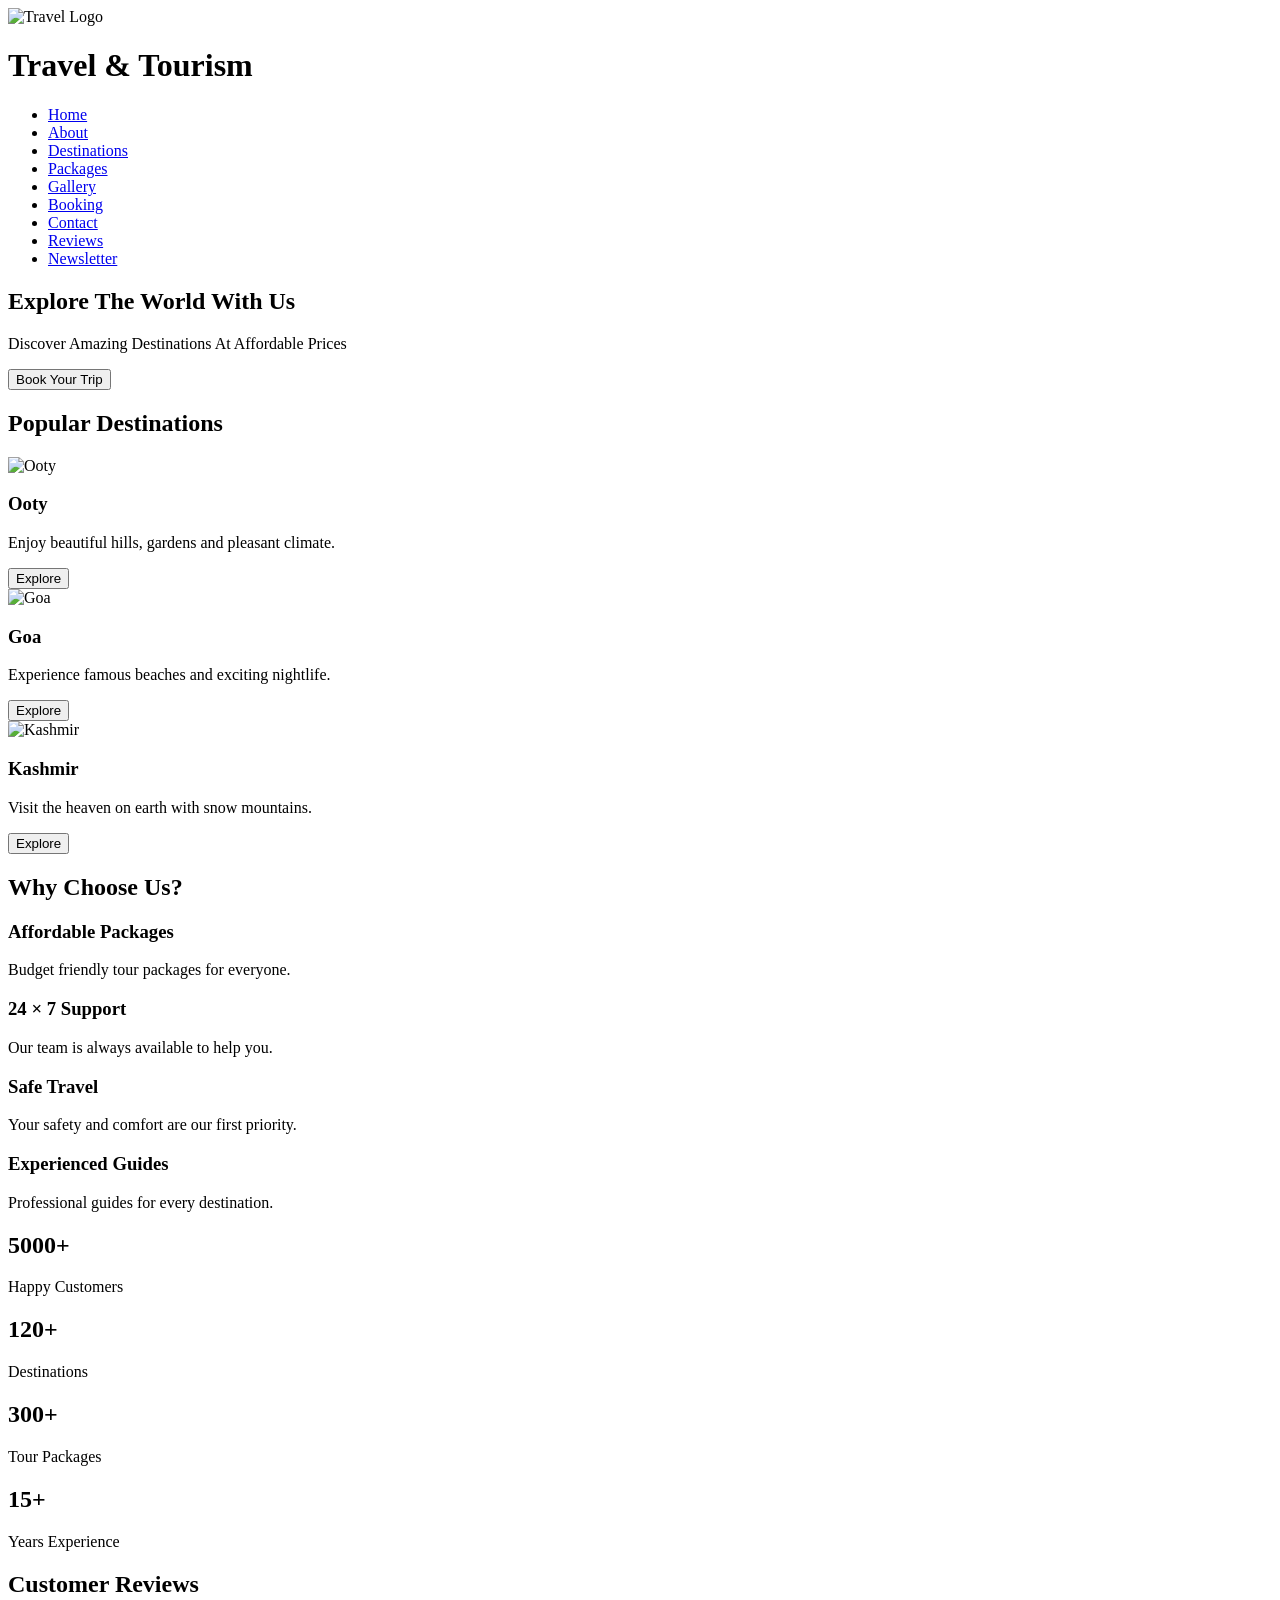
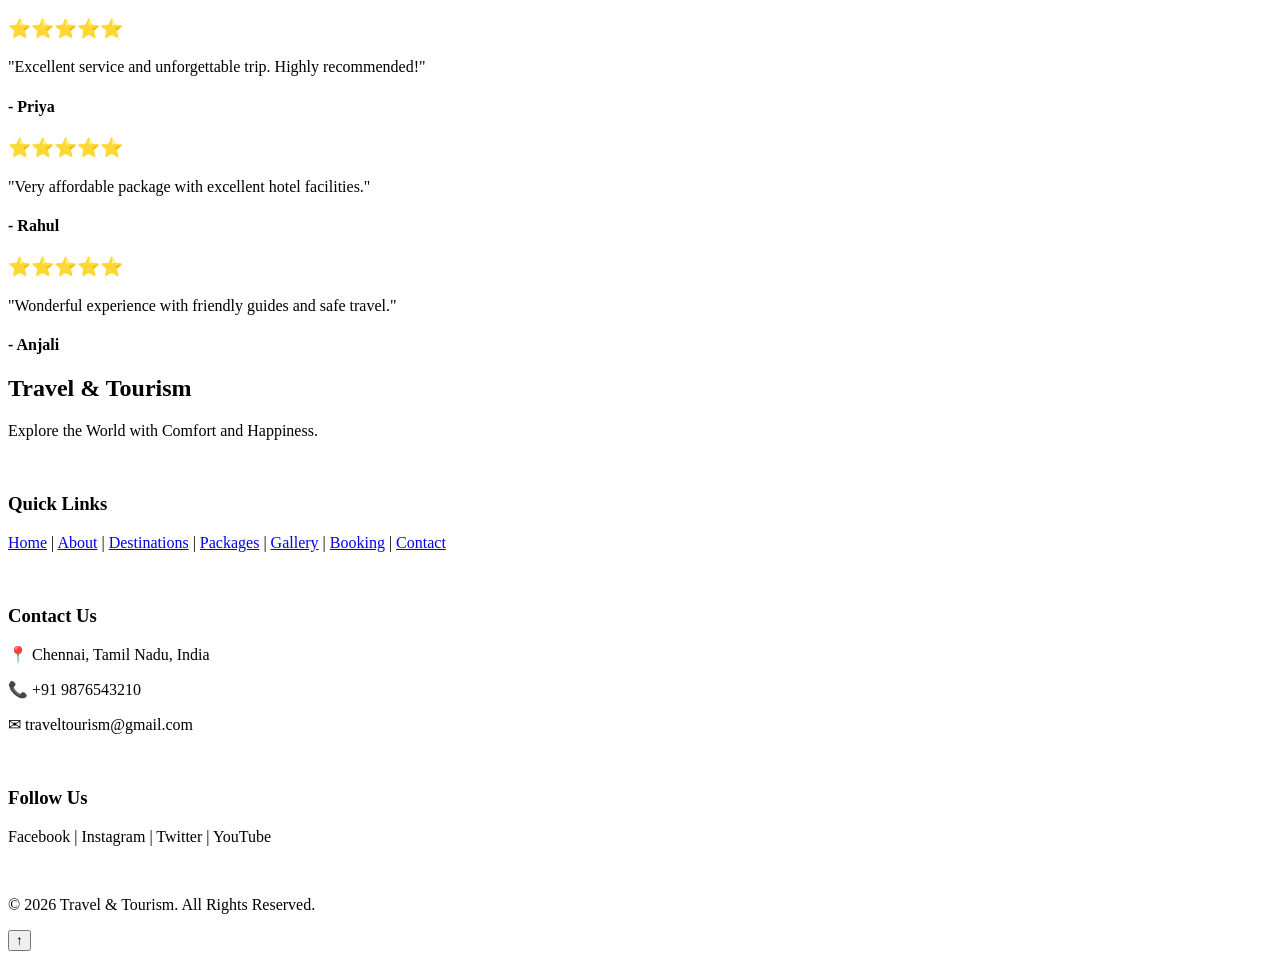
==== index.html @ ecf7f7e3 "Add files via upload" ====
<!DOCTYPE html>
<html lang="en">
<head>
    <meta charset="UTF-8">
    <meta name="viewport" content="width=device-width, initial-scale=1.0">
    <title>Travel & Tourism</title>
    <link rel="stylesheet" href="css/style.css">
</head>

<body>

<header>

    <div class="logo">
        <img src="images/logo.png" alt="Travel Logo">
        <h1>Travel & Tourism</h1>
    </div>

    <nav>
        <ul>
            <li><a href="index.html">Home</a></li>
            <li><a href="about.html">About</a></li>
            <li><a href="destinations.html">Destinations</a></li>
            <li><a href="packages.html">Packages</a></li>
            <li><a href="gallery.html">Gallery</a></li>
            <li><a href="booking.html">Booking</a></li>
            <li><a href="contact.html">Contact</a></li>
            <li><a href="reviews.html">Reviews</a></li>
            <li><a href="newsletter.html">Newsletter</a></li>
        </ul>
    </nav>

</header>

<!-- Hero Section -->

<section class="hero">

    <div class="hero-content">

        <h2>Explore The World With Us</h2>

        <p>Discover Amazing Destinations At Affordable Prices</p>

        <button onclick="location.href='booking.html'">
            Book Your Trip
        </button>

    </div>

</section>

<!-- Search Section -->



<!-- Popular Destinations -->

<section class="destinations">

    <h2>Popular Destinations</h2>

    <div class="card-container">

        <div class="card">
            <img src="images/ooty.jpg" alt="Ooty">
            <h3>Ooty</h3>
            <p>Enjoy beautiful hills, gardens and pleasant climate.</p>
            <button>Explore</button>
        </div>

        <div class="card">
            <img src="images/goa.jpg" alt="Goa">
            <h3>Goa</h3>
            <p>Experience famous beaches and exciting nightlife.</p>
            <button>Explore</button>
        </div>

        <div class="card">
            <img src="images/kashmir.jpg" alt="Kashmir">
            <h3>Kashmir</h3>
            <p>Visit the heaven on earth with snow mountains.</p>
            <button>Explore</button>
        </div>

    </div>

</section>

<!-- Why Choose Us -->

<section class="why-us">

    <h2>Why Choose Us?</h2>

    <div class="why-container">

        <div class="why-box">
            <h3>Affordable Packages</h3>
            <p>Budget friendly tour packages for everyone.</p>
        </div>

        <div class="why-box">
            <h3>24 × 7 Support</h3>
            <p>Our team is always available to help you.</p>
        </div>

        <div class="why-box">
            <h3>Safe Travel</h3>
            <p>Your safety and comfort are our first priority.</p>
        </div>

        <div class="why-box">
            <h3>Experienced Guides</h3>
            <p>Professional guides for every destination.</p>
        </div>

    </div>

</section>

<!-- Statistics -->

<section class="counter-section">

    <div class="counter-container">

        <div class="counter">
            <h2>5000+</h2>
            <p>Happy Customers</p>
        </div>

        <div class="counter">
            <h2>120+</h2>
            <p>Destinations</p>
        </div>

        <div class="counter">
            <h2>300+</h2>
            <p>Tour Packages</p>
        </div>

        <div class="counter">
            <h2>15+</h2>
            <p>Years Experience</p>
        </div>

    </div>

</section>
<!-- Customer Reviews -->

<section class="testimonials">

    <h2>Customer Reviews</h2>

    <div class="review-container">

        <div class="review">
            <h3>⭐⭐⭐⭐⭐</h3>
            <p>"Excellent service and unforgettable trip. Highly recommended!"</p>
            <h4>- Priya</h4>
        </div>

        <div class="review">
            <h3>⭐⭐⭐⭐⭐</h3>
            <p>"Very affordable package with excellent hotel facilities."</p>
            <h4>- Rahul</h4>
        </div>

        <div class="review">
            <h3>⭐⭐⭐⭐⭐</h3>
            <p>"Wonderful experience with friendly guides and safe travel."</p>
            <h4>- Anjali</h4>
        </div>

    </div>

</section>

<!-- Newsletter -->



<!-- Footer -->

<footer>

    <div class="footer-content">

        <h2>Travel & Tourism</h2>

        <p>Explore the World with Comfort and Happiness.</p>

        <br>

        <h3>Quick Links</h3>

        <p>
            <a href="index.html">Home</a> |
            <a href="about.html">About</a> |
            <a href="destinations.html">Destinations</a> |
            <a href="packages.html">Packages</a> |
            <a href="gallery.html">Gallery</a> |
            <a href="booking.html">Booking</a> |
            <a href="contact.html">Contact</a>
        </p>

        <br>

        <h3>Contact Us</h3>

        <p>📍 Chennai, Tamil Nadu, India</p>

        <p>📞 +91 9876543210</p>

        <p>✉ traveltourism@gmail.com</p>

        <br>

        <h3>Follow Us</h3>

        <p>Facebook | Instagram | Twitter | YouTube</p>

        <br>

        <p>© 2026 Travel & Tourism. All Rights Reserved.</p>

    </div>

</footer>

<!-- Scroll To Top Button -->

<button id="topBtn" onclick="window.scrollTo({top:0,behavior:'smooth'})">
↑
</button>

<script src="js/script.js"></script>

</body>
</html>
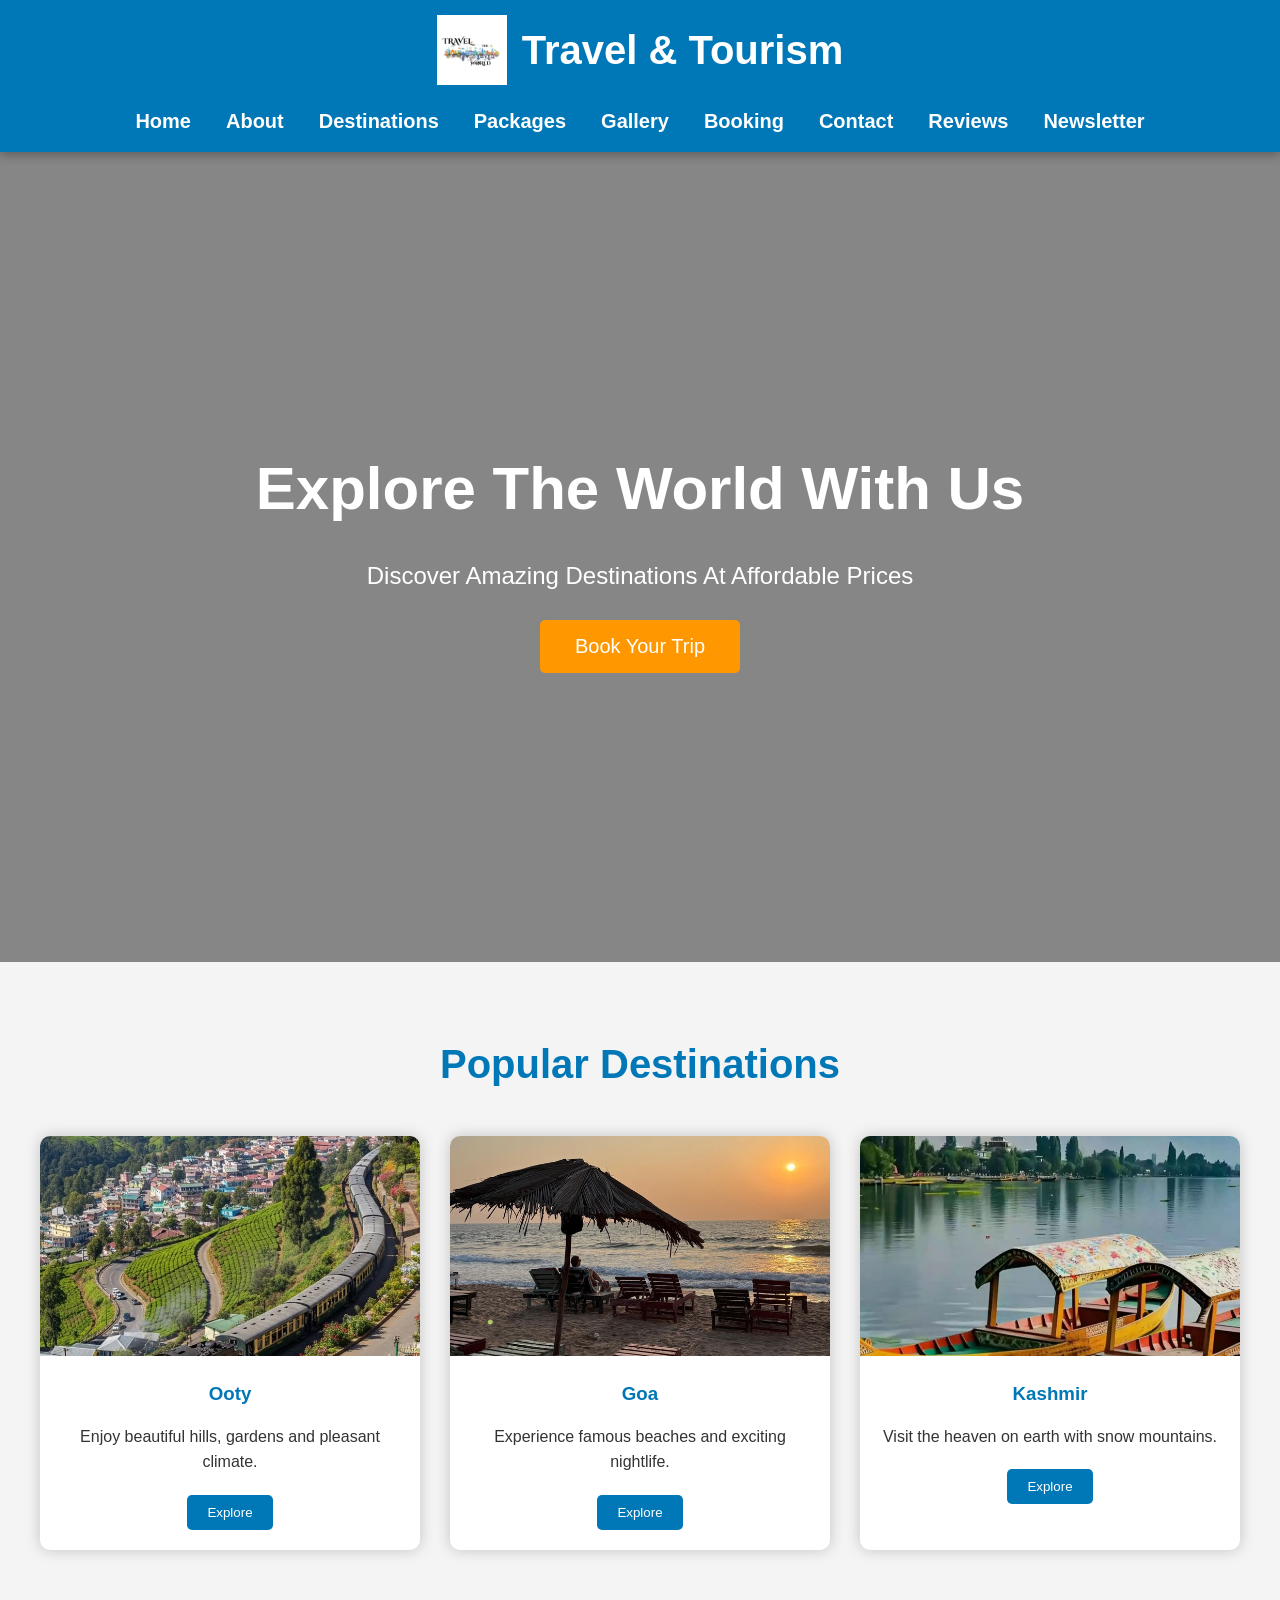
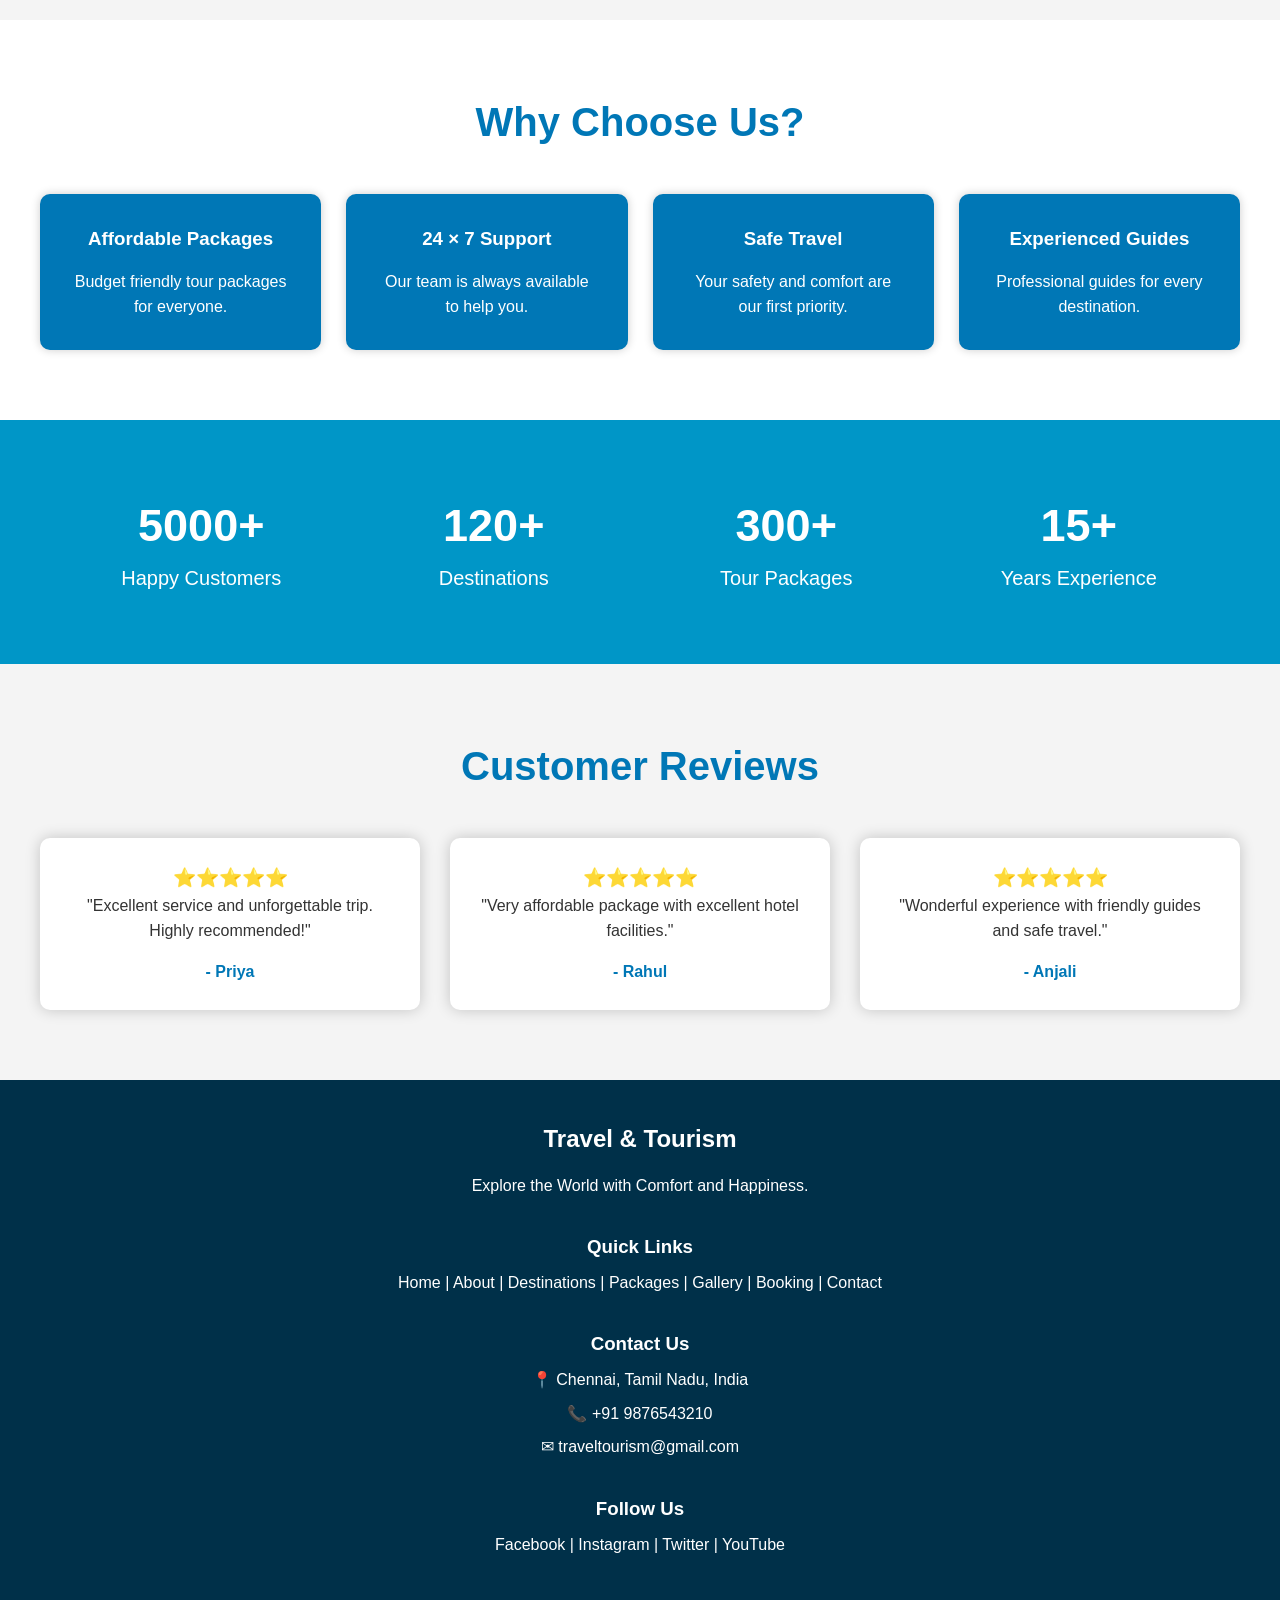
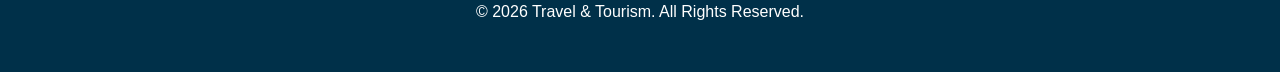
==== commit 652cbe37: "Add files via upload" ====
--- a/index.html
+++ b/index.html
@@ -4,7 +4,7 @@
     <meta charset="UTF-8">
     <meta name="viewport" content="width=device-width, initial-scale=1.0">
     <title>Travel & Tourism</title>
-    <link rel="stylesheet" href="css/style.css">
+    <link rel="stylesheet" href="style.css">
 </head>
 
 <body>
@@ -12,7 +12,7 @@
 <header>
 
     <div class="logo">
-        <img src="images/logo.png" alt="Travel Logo">
+        <img src="logo.png" alt="Travel Logo">
         <h1>Travel & Tourism</h1>
     </div>
 
@@ -63,21 +63,21 @@
     <div class="card-container">
 
         <div class="card">
-            <img src="images/ooty.jpg" alt="Ooty">
+            <img src="ooty.jpg" alt="Ooty">
             <h3>Ooty</h3>
             <p>Enjoy beautiful hills, gardens and pleasant climate.</p>
             <button>Explore</button>
         </div>
 
         <div class="card">
-            <img src="images/goa.jpg" alt="Goa">
+            <img src="goa.jpg" alt="Goa">
             <h3>Goa</h3>
             <p>Experience famous beaches and exciting nightlife.</p>
             <button>Explore</button>
         </div>
 
         <div class="card">
-            <img src="images/kashmir.jpg" alt="Kashmir">
+            <img src="kashmir.jpg" alt="Kashmir">
             <h3>Kashmir</h3>
             <p>Visit the heaven on earth with snow mountains.</p>
             <button>Explore</button>
@@ -236,7 +236,7 @@
 ↑
 </button>
 
-<script src="js/script.js"></script>
+<script src="script.js"></script>
 
 </body>
 </html>
--- a/style.css
+++ b/style.css
@@ -0,0 +1,1168 @@
+/* ==========================
+   RESET
+========================== */
+
+*{
+    margin:0;
+    padding:0;
+    box-sizing:border-box;
+}
+
+body{
+    font-family:Arial, Helvetica, sans-serif;
+    background:#f4f4f4;
+    color:#333;
+    line-height:1.6;
+}
+
+/* ==========================
+   HEADER
+========================== */
+
+header{
+    background:#0077b6;
+    position:sticky;
+    top:0;
+    z-index:1000;
+    box-shadow:0 3px 10px rgba(0,0,0,.3);
+    padding:15px 40px;
+}
+
+.logo{
+    display:flex;
+    justify-content:center;
+    align-items:center;
+    gap:15px;
+}
+
+.logo img{
+    width:70px;
+    height:70px;
+}
+
+.logo h1{
+    color:#fff;
+    font-size:40px;
+    font-weight:bold;
+}
+
+/* ==========================
+   NAVIGATION
+========================== */
+
+nav{
+    margin-top:20px;
+}
+
+nav ul{
+    list-style:none;
+    display:flex;
+    justify-content:center;
+    align-items:center;
+    gap:35px;
+}
+
+nav ul li a{
+    color:white;
+    text-decoration:none;
+    font-size:20px;
+    font-weight:bold;
+    transition:.3s;
+}
+
+nav ul li a:hover{
+    color:#ffd60a;
+}
+
+/* ==========================
+   HERO SECTION
+========================== */
+
+.hero{
+    height:90vh;
+    background:url("../images/banner.jpg") no-repeat center center/cover;
+    display:flex;
+    justify-content:center;
+    align-items:center;
+    flex-direction:column;
+    text-align:center;
+    color:white;
+    position:relative;
+}
+
+.hero::before{
+    content:"";
+    position:absolute;
+    inset:0;
+    background:rgba(0,0,0,.45);
+}
+
+.hero-content{
+    position:relative;
+    z-index:2;
+}
+
+.hero h2{
+    font-size:60px;
+    margin-bottom:20px;
+}
+
+.hero p{
+    font-size:24px;
+    margin-bottom:25px;
+}
+
+.hero button{
+    background:#ff9800;
+    color:white;
+    padding:15px 35px;
+    border:none;
+    border-radius:5px;
+    cursor:pointer;
+    font-size:20px;
+    transition:.3s;
+}
+
+.hero button:hover{
+    background:#e65100;
+    transform:scale(1.05);
+}
+
+/* ==========================
+   SEARCH BOX
+========================== */
+
+.search-box{
+    background:white;
+    width:90%;
+    max-width:1100px;
+    margin:-50px auto 40px;
+    padding:25px;
+    border-radius:10px;
+    display:flex;
+    justify-content:space-between;
+    align-items:center;
+    flex-wrap:wrap;
+    gap:20px;
+    box-shadow:0 5px 20px rgba(0,0,0,.2);
+}
+
+.search-box input,
+.search-box select{
+    flex:1;
+    min-width:180px;
+    padding:12px;
+    border:1px solid #ccc;
+    border-radius:5px;
+}
+
+.search-box button{
+    background:#0077b6;
+    color:white;
+    border:none;
+    padding:12px 25px;
+    border-radius:5px;
+    cursor:pointer;
+    transition:.3s;
+}
+
+.search-box button:hover{
+    background:#023e8a;
+}
+
+/* ==========================
+   DESTINATIONS
+========================== */
+
+.destinations{
+    padding:70px 40px;
+    text-align:center;
+}
+
+.destinations h2{
+    font-size:40px;
+    color:#0077b6;
+    margin-bottom:40px;
+}
+
+.card-container{
+    display:grid;
+    grid-template-columns:repeat(auto-fit,minmax(280px,1fr));
+    gap:30px;
+}
+
+.card{
+    background:white;
+    border-radius:10px;
+    overflow:hidden;
+    box-shadow:0 0 15px rgba(0,0,0,.2);
+    transition:.4s;
+}
+
+.card:hover{
+    transform:translateY(-10px);
+}
+
+.card img{
+    width:100%;
+    height:220px;
+    object-fit:cover;
+}
+
+.card h3{
+    color:#0077b6;
+    padding:15px;
+}
+
+.card p{
+    padding:0 20px 20px;
+}
+
+.card button{
+    margin-bottom:20px;
+    background:#0077b6;
+    color:white;
+    border:none;
+    padding:10px 20px;
+    cursor:pointer;
+    border-radius:5px;
+}
+
+.card button:hover{
+    background:#023e8a;
+}
+
+/* ==========================
+   WHY CHOOSE US
+========================== */
+
+.why-us{
+    background:#fff;
+    padding:70px 40px;
+    text-align:center;
+}
+
+.why-us h2{
+    color:#0077b6;
+    font-size:40px;
+    margin-bottom:40px;
+}
+
+.why-container{
+    display:grid;
+    grid-template-columns:repeat(auto-fit,minmax(250px,1fr));
+    gap:25px;
+}
+
+.why-box{
+    background:#0077b6;
+    color:white;
+    padding:30px;
+    border-radius:10px;
+    transition:.3s;
+    box-shadow:0 0 10px rgba(0,0,0,.2);
+}
+
+.why-box:hover{
+    transform:translateY(-10px);
+}
+
+.why-box h3{
+    margin-bottom:15px;
+}
+
+/* ==========================
+   COUNTERS
+========================== */
+
+.counter-section{
+    background:#0096c7;
+    color:white;
+    padding:70px;
+}
+
+.counter-container{
+    display:grid;
+    grid-template-columns:repeat(auto-fit,minmax(220px,1fr));
+    gap:30px;
+    text-align:center;
+}
+
+.counter h2{
+    font-size:45px;
+}
+
+.counter p{
+    font-size:20px;
+}
+
+/* ==========================
+   TESTIMONIALS
+========================== */
+
+.testimonials{
+    padding:70px 40px;
+    text-align:center;
+}
+
+.testimonials h2{
+    color:#0077b6;
+    margin-bottom:40px;
+    font-size:40px;
+}
+
+.review-container{
+    display:grid;
+    grid-template-columns:repeat(auto-fit,minmax(300px,1fr));
+    gap:30px;
+}
+
+.review{
+    background:white;
+    padding:25px;
+    border-radius:10px;
+    box-shadow:0 0 15px rgba(0,0,0,.2);
+}
+
+.review h4{
+    color:#0077b6;
+    margin-top:15px;
+}
+/* ===========================================
+   ABOUT PAGE
+=========================================== */
+
+.about-banner{
+    background:#0096c7;
+    color:white;
+    text-align:center;
+    padding:80px 20px;
+}
+
+.about-banner h2{
+    font-size:45px;
+    margin-bottom:15px;
+}
+
+.about-banner p{
+    font-size:22px;
+}
+
+.about-content{
+    width:90%;
+    margin:auto;
+    padding:60px 0;
+}
+
+.about-content h2{
+    color:#0077b6;
+    margin:25px 0 15px;
+    font-size:32px;
+}
+
+.about-content p{
+    font-size:18px;
+    text-align:justify;
+    line-height:1.8;
+}
+
+/* ===========================================
+   SERVICES
+=========================================== */
+
+.services{
+    background:#f8f9fa;
+    padding:70px 20px;
+    text-align:center;
+}
+
+.services h2{
+    color:#0077b6;
+    font-size:40px;
+    margin-bottom:40px;
+}
+
+.service-container{
+    display:grid;
+    grid-template-columns:repeat(auto-fit,minmax(250px,1fr));
+    gap:30px;
+}
+
+.service-box{
+    background:white;
+    padding:30px;
+    border-radius:10px;
+    box-shadow:0 5px 15px rgba(0,0,0,.15);
+    transition:.3s;
+}
+
+.service-box:hover{
+    transform:translateY(-10px);
+}
+
+.service-box h3{
+    color:#0077b6;
+    margin-bottom:15px;
+}
+
+.service-box p{
+    font-size:17px;
+}
+
+/* ===========================================
+   DESTINATION PAGE
+=========================================== */
+
+.destination-banner{
+    background:#0096c7;
+    color:white;
+    text-align:center;
+    padding:70px;
+}
+
+.destination-banner h2{
+    font-size:45px;
+}
+
+.destination-banner p{
+    font-size:22px;
+    margin-top:15px;
+}
+
+.destination-list{
+    display:grid;
+    grid-template-columns:repeat(auto-fit,minmax(280px,1fr));
+    gap:30px;
+    padding:60px;
+}
+
+.destination-card{
+    background:white;
+    border-radius:10px;
+    overflow:hidden;
+    box-shadow:0 5px 15px rgba(0,0,0,.2);
+    transition:.3s;
+}
+
+.destination-card:hover{
+    transform:translateY(-10px);
+}
+
+.destination-card img{
+    width:100%;
+    height:220px;
+    object-fit:cover;
+}
+
+.destination-card h3{
+    color:#0077b6;
+    text-align:center;
+    padding:15px;
+}
+
+.destination-card p{
+    padding:0 20px 20px;
+    text-align:center;
+}
+
+.destination-card button{
+    display:block;
+    margin:20px auto;
+    background:#0077b6;
+    color:white;
+    border:none;
+    padding:10px 25px;
+    border-radius:5px;
+    cursor:pointer;
+}
+
+.destination-card button:hover{
+    background:#023e8a;
+}
+
+/* ===========================================
+   PACKAGE PAGE
+=========================================== */
+
+.package-banner{
+    background:#0077b6;
+    color:white;
+    text-align:center;
+    padding:70px;
+}
+
+.package-banner h2{
+    font-size:45px;
+}
+
+.package-banner p{
+    font-size:22px;
+    margin-top:10px;
+}
+
+.package-container{
+    display:grid;
+    grid-template-columns:repeat(auto-fit,minmax(300px,1fr));
+    gap:30px;
+    padding:60px;
+}
+
+.package-card{
+    background:white;
+    border-radius:10px;
+    overflow:hidden;
+    box-shadow:0 5px 15px rgba(0,0,0,.2);
+    transition:.3s;
+    text-align:center;
+}
+
+.package-card:hover{
+    transform:scale(1.05);
+}
+
+.package-card img{
+    width:100%;
+    height:220px;
+    object-fit:cover;
+}
+
+.package-card h3{
+    color:#0077b6;
+    margin:20px 0;
+}
+
+.package-card p{
+    margin:10px;
+}
+
+.package-card h4{
+    color:#e63946;
+    font-size:24px;
+}
+
+.package-card button{
+    margin:20px;
+    padding:10px 25px;
+    background:#0077b6;
+    color:white;
+    border:none;
+    border-radius:5px;
+    cursor:pointer;
+}
+
+.package-card button:hover{
+    background:#023e8a;
+}
+
+/* ===========================================
+   GALLERY
+=========================================== */
+
+.gallery-banner{
+    background:#0096c7;
+    color:white;
+    text-align:center;
+    padding:70px;
+}
+
+.gallery-banner h2{
+    font-size:45px;
+}
+
+.gallery-banner p{
+    font-size:22px;
+    margin-top:10px;
+}
+
+.gallery-container{
+    display:grid;
+    grid-template-columns:repeat(auto-fit,minmax(250px,1fr));
+    gap:25px;
+    padding:50px;
+}
+
+.gallery-item{
+    background:white;
+    border-radius:10px;
+    overflow:hidden;
+    box-shadow:0 5px 15px rgba(0,0,0,.2);
+    transition:.4s;
+}
+
+.gallery-item:hover{
+    transform:scale(1.05);
+}
+
+.gallery-item img{
+    width:100%;
+    height:200px;
+    object-fit:cover;
+}
+
+.gallery-item h3{
+    text-align:center;
+    padding:15px;
+    color:#0077b6;
+    font-size:22px;
+}
+/* ===========================================
+   BOOKING PAGE
+=========================================== */
+
+.booking-banner{
+    background:#0077b6;
+    color:white;
+    text-align:center;
+    padding:70px;
+}
+
+.booking-banner h2{
+    font-size:45px;
+}
+
+.booking-banner p{
+    font-size:22px;
+    margin-top:10px;
+}
+
+.booking-section{
+    display:flex;
+    justify-content:center;
+    padding:60px;
+}
+
+#bookingForm{
+    width:600px;
+    background:white;
+    padding:35px;
+    border-radius:10px;
+    box-shadow:0 5px 15px rgba(0,0,0,.2);
+}
+
+#bookingForm label{
+    display:block;
+    margin-top:15px;
+    font-weight:bold;
+}
+
+#bookingForm input,
+#bookingForm select,
+#bookingForm textarea{
+    width:100%;
+    padding:12px;
+    margin-top:8px;
+    border:1px solid #ccc;
+    border-radius:5px;
+    font-size:16px;
+}
+
+.radio-group{
+    margin-top:10px;
+}
+
+.radio-group input{
+    width:auto;
+    margin-right:8px;
+}
+
+#bookingForm button{
+    width:100%;
+    margin-top:25px;
+    background:#0077b6;
+    color:white;
+    padding:14px;
+    border:none;
+    border-radius:5px;
+    cursor:pointer;
+    font-size:18px;
+}
+
+#bookingForm button:hover{
+    background:#023e8a;
+}
+
+/* ===========================================
+   CONTACT PAGE
+=========================================== */
+
+.contact-banner{
+    background:#0096c7;
+    color:white;
+    text-align:center;
+    padding:70px;
+}
+
+.contact-banner h2{
+    font-size:45px;
+}
+
+.contact-banner p{
+    font-size:22px;
+    margin-top:10px;
+}
+
+.contact-section{
+    display:grid;
+    grid-template-columns:1fr 1fr;
+    gap:40px;
+    padding:60px;
+}
+
+.contact-info,
+.contact-form{
+    background:white;
+    padding:30px;
+    border-radius:10px;
+    box-shadow:0 5px 15px rgba(0,0,0,.2);
+}
+
+.contact-info h2,
+.contact-form h2{
+    color:#0077b6;
+    margin-bottom:20px;
+}
+
+.contact-info p{
+    margin-bottom:20px;
+    line-height:1.8;
+}
+
+.contact-form label{
+    display:block;
+    margin-top:15px;
+    font-weight:bold;
+}
+
+.contact-form input,
+.contact-form textarea{
+    width:100%;
+    padding:12px;
+    margin-top:8px;
+    border:1px solid #ccc;
+    border-radius:5px;
+}
+
+.contact-form button{
+    width:100%;
+    margin-top:25px;
+    background:#0077b6;
+    color:white;
+    border:none;
+    padding:14px;
+    border-radius:5px;
+    cursor:pointer;
+    font-size:18px;
+}
+
+.contact-form button:hover{
+    background:#023e8a;
+}
+
+/* ===========================================
+   FOOTER
+=========================================== */
+
+footer{
+    background:#003049;
+    color:white;
+    text-align:center;
+    padding:40px 20px;
+}
+
+.footer-content h2{
+    margin-bottom:15px;
+}
+
+.footer-content p{
+    margin:8px 0;
+}
+
+.footer-content a{
+    color:white;
+    text-decoration:none;
+}
+
+.footer-content a:hover{
+    color:#ffd60a;
+}
+
+/* ===========================================
+   SCROLL TO TOP BUTTON
+=========================================== */
+
+#topBtn{
+    position:fixed;
+    bottom:25px;
+    right:25px;
+    display:none;
+    background:#0077b6;
+    color:white;
+    border:none;
+    width:50px;
+    height:50px;
+    border-radius:50%;
+    font-size:22px;
+    cursor:pointer;
+    transition:.3s;
+}
+
+#topBtn:hover{
+    background:#023e8a;
+}
+
+/* ===========================================
+   ANIMATIONS
+=========================================== */
+
+.card,
+.package-card,
+.gallery-item,
+.service-box,
+.destination-card,
+.review,
+.why-box{
+    transition:.4s;
+}
+
+.card:hover,
+.package-card:hover,
+.gallery-item:hover,
+.service-box:hover,
+.destination-card:hover,
+.review:hover,
+.why-box:hover{
+    box-shadow:0 10px 25px rgba(0,0,0,.3);
+}
+
+/* ===========================================
+   RESPONSIVE DESIGN
+=========================================== */
+
+@media(max-width:992px){
+
+nav ul{
+    flex-wrap:wrap;
+    gap:20px;
+}
+
+.hero h2{
+    font-size:45px;
+}
+
+.contact-section{
+    grid-template-columns:1fr;
+}
+
+.booking-section{
+    padding:30px;
+}
+
+#bookingForm{
+    width:100%;
+}
+
+}
+
+@media(max-width:768px){
+
+.logo{
+    flex-direction:column;
+}
+
+.logo h1{
+    font-size:30px;
+}
+
+.hero{
+    height:70vh;
+}
+
+.hero h2{
+    font-size:35px;
+}
+
+.hero p{
+    font-size:18px;
+}
+
+.search-box{
+    flex-direction:column;
+}
+
+.search-box input,
+.search-box select,
+.search-box button{
+    width:100%;
+}
+
+.destination-list,
+.package-container,
+.gallery-container,
+.service-container,
+.card-container,
+.review-container,
+.why-container{
+    grid-template-columns:1fr;
+}
+
+.about-content{
+    width:95%;
+}
+
+}
+
+@media(max-width:480px){
+
+header{
+    padding:15px;
+}
+
+nav ul{
+    flex-direction:column;
+}
+
+.hero h2{
+    font-size:28px;
+}
+
+.hero p{
+    font-size:16px;
+}
+
+.about-banner h2,
+.destination-banner h2,
+.package-banner h2,
+.gallery-banner h2,
+.booking-banner h2,
+.contact-banner h2{
+    font-size:32px;
+}
+
+}
+
+/* ===========================================
+   SMOOTH SCROLL
+=========================================== */
+
+html{
+    scroll-behavior:smooth;
+}
+/* ===========================
+   HOME PACKAGES
+=========================== */
+
+.packages-home{
+    padding:60px;
+    text-align:center;
+    background:#ffffff;
+}
+
+.packages-home h2{
+    font-size:38px;
+    margin-bottom:40px;
+    color:#0077b6;
+}
+
+/* ===========================
+   STATISTICS
+=========================== */
+
+.stats{
+    display:flex;
+    justify-content:space-around;
+    flex-wrap:wrap;
+    background:#0077b6;
+    color:white;
+    padding:50px 20px;
+}
+
+.stat-box{
+    text-align:center;
+    margin:20px;
+}
+
+.stat-box h2{
+    font-size:42px;
+}
+
+.stat-box p{
+    font-size:18px;
+}
+
+/* ===========================
+   REVIEWS
+=========================== */
+
+/* ================= REVIEW PAGE ================= */
+
+.review-banner{
+    background:#0077b6;
+    color:white;
+    text-align:center;
+    padding:60px 20px;
+}
+
+.review-banner h2{
+    font-size:40px;
+    margin-bottom:10px;
+}
+
+.review-banner p{
+    font-size:20px;
+}
+
+.review-page{
+    display:flex;
+    justify-content:center;
+    flex-wrap:wrap;
+    gap:30px;
+    padding:50px;
+    background:#f5f5f5;
+}
+
+.review-card{
+    width:280px;
+    background:white;
+    padding:25px;
+    border-radius:10px;
+    text-align:center;
+    box-shadow:0 0 10px gray;
+    transition:0.3s;
+}
+
+.review-card:hover{
+    transform:translateY(-10px);
+}
+
+.review-card h3{
+    font-size:28px;
+}
+
+.review-card p{
+    margin:15px 0;
+}
+
+.review-card h4{
+    color:#0077b6;
+}
+
+.review-form{
+    width:600px;
+    margin:50px auto;
+    background:white;
+    padding:35px;
+    border-radius:10px;
+    box-shadow:0 0 10px gray;
+}
+
+.review-form h2{
+    text-align:center;
+    color:#0077b6;
+    margin-bottom:30px;
+}
+
+.review-form label{
+    display:block;
+    margin-top:15px;
+    font-weight:bold;
+}
+
+.review-form input,
+.review-form select,
+.review-form textarea{
+    width:100%;
+    padding:12px;
+    margin-top:8px;
+    border:1px solid #ccc;
+    border-radius:5px;
+    font-size:16px;
+    box-sizing:border-box;
+}
+
+.review-form textarea{
+    resize:none;
+}
+
+.review-form button{
+    width:100%;
+    margin-top:20px;
+    padding:12px;
+    background:#0077b6;
+    color:white;
+    border:none;
+    border-radius:5px;
+    font-size:18px;
+    cursor:pointer;
+}
+
+.review-form button:hover{
+    background:#023e8a;
+}
+/* Newsletter Page */
+
+.newsletter-banner{
+    background:#0096c7;
+    color:white;
+    text-align:center;
+    padding:60px;
+}
+
+.newsletter-banner h2{
+    font-size:40px;
+}
+
+.newsletter-banner p{
+    font-size:20px;
+    margin-top:10px;
+}
+
+.newsletter-section{
+    padding:60px;
+    display:flex;
+    justify-content:center;
+    background:#f5f5f5;
+}
+
+.newsletter-box{
+    width:600px;
+    background:white;
+    padding:40px;
+    border-radius:10px;
+    box-shadow:0 0 10px gray;
+    text-align:center;
+}
+
+.newsletter-box h2{
+    color:#0077b6;
+    margin-bottom:20px;
+}
+
+.newsletter-box p{
+    margin-bottom:25px;
+    line-height:1.7;
+}
+
+.newsletter-box input,
+.newsletter-box select{
+    width:100%;
+    padding:12px;
+    margin-bottom:15px;
+    border:1px solid #ccc;
+    border-radius:5px;
+    font-size:16px;
+}
+
+.newsletter-box button{
+    width:100%;
+    padding:14px;
+    background:#0077b6;
+    color:white;
+    border:none;
+    border-radius:5px;
+    font-size:18px;
+    cursor:pointer;
+}
+
+.newsletter-box button:hover{
+    background:#023e8a;
+}
